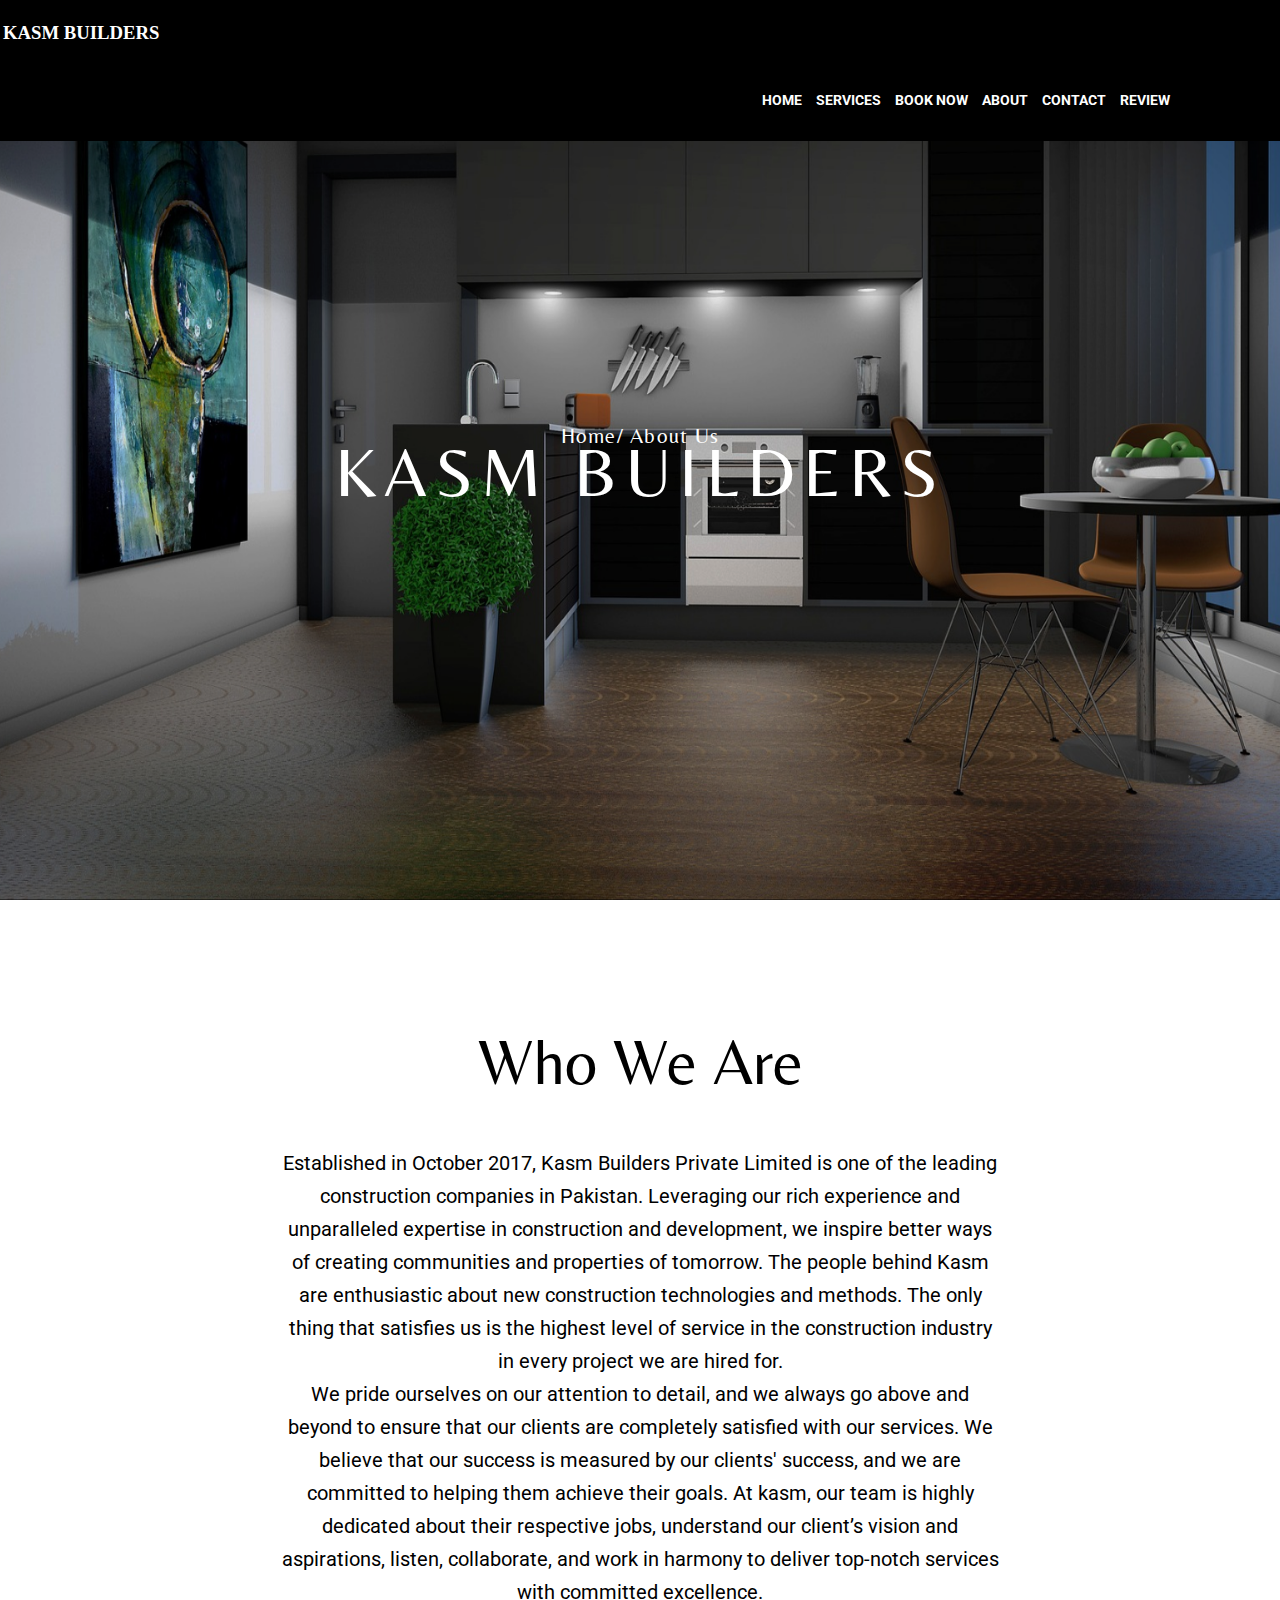
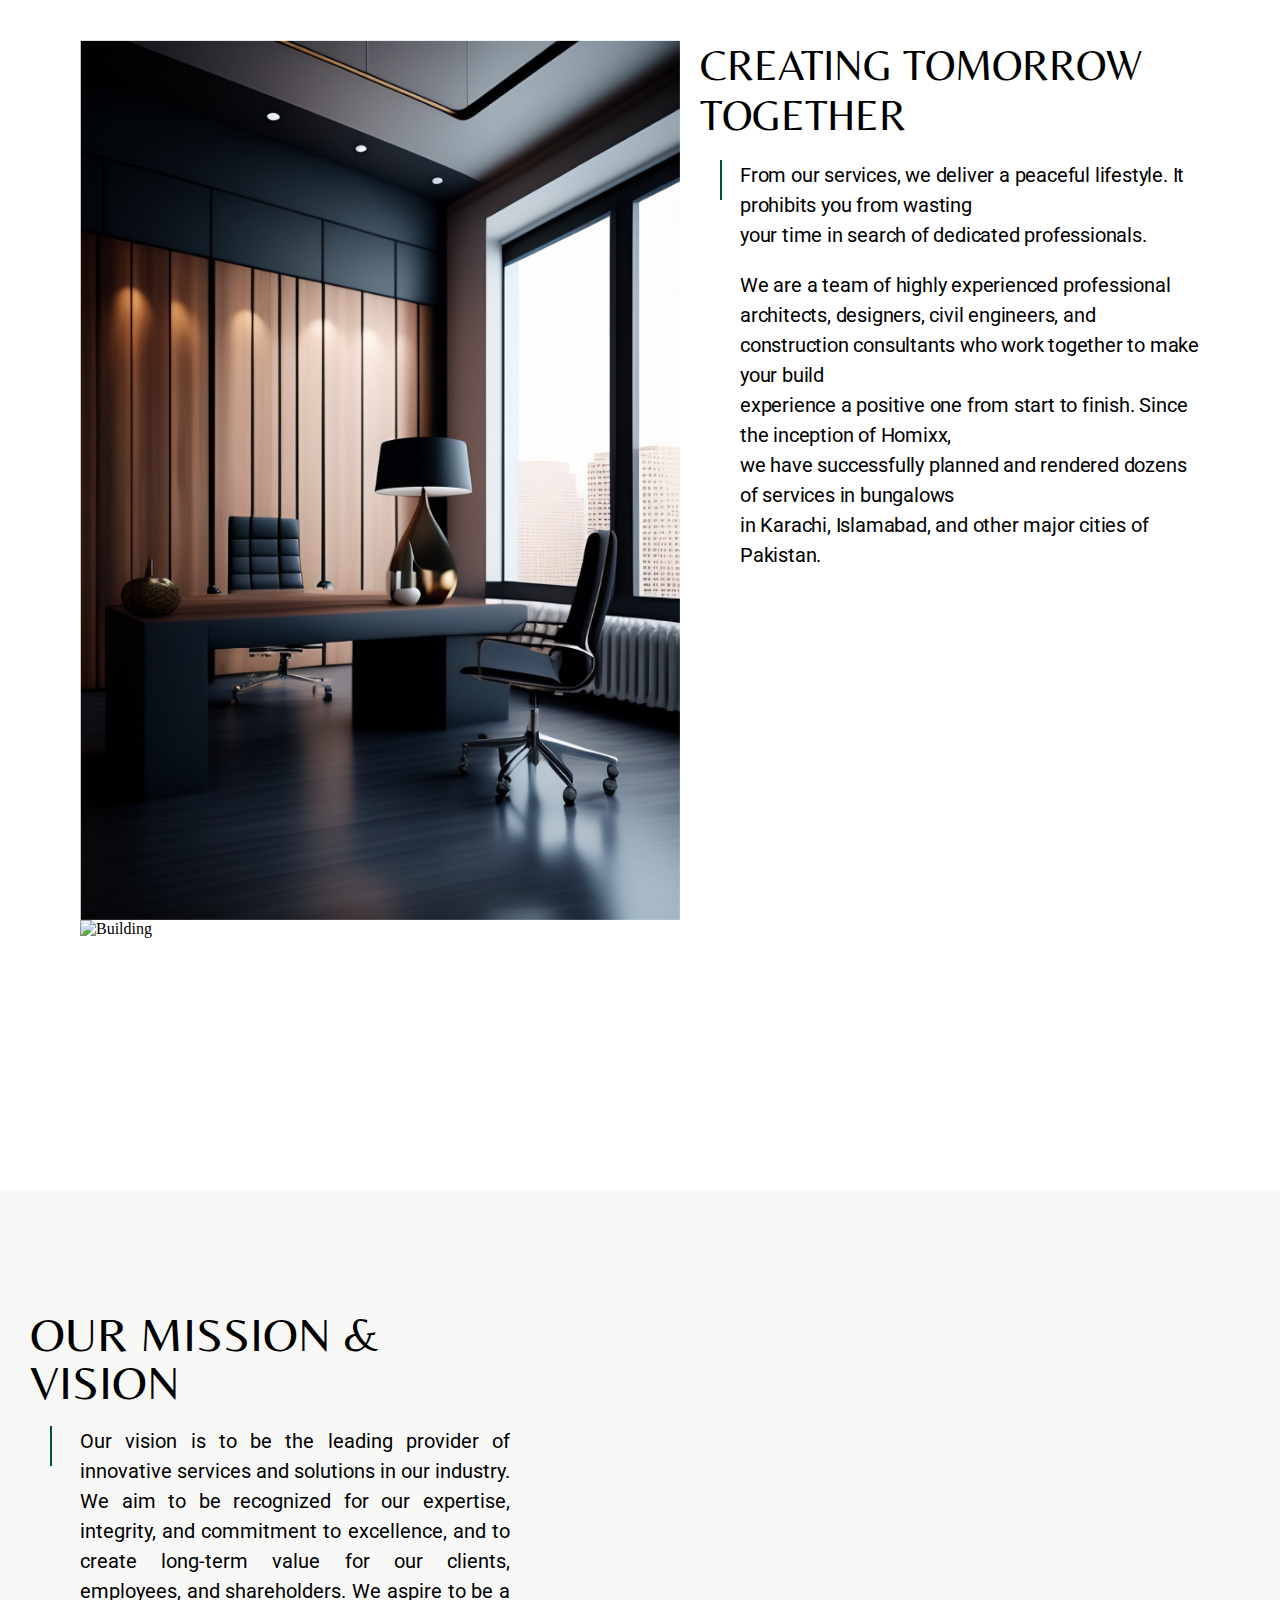
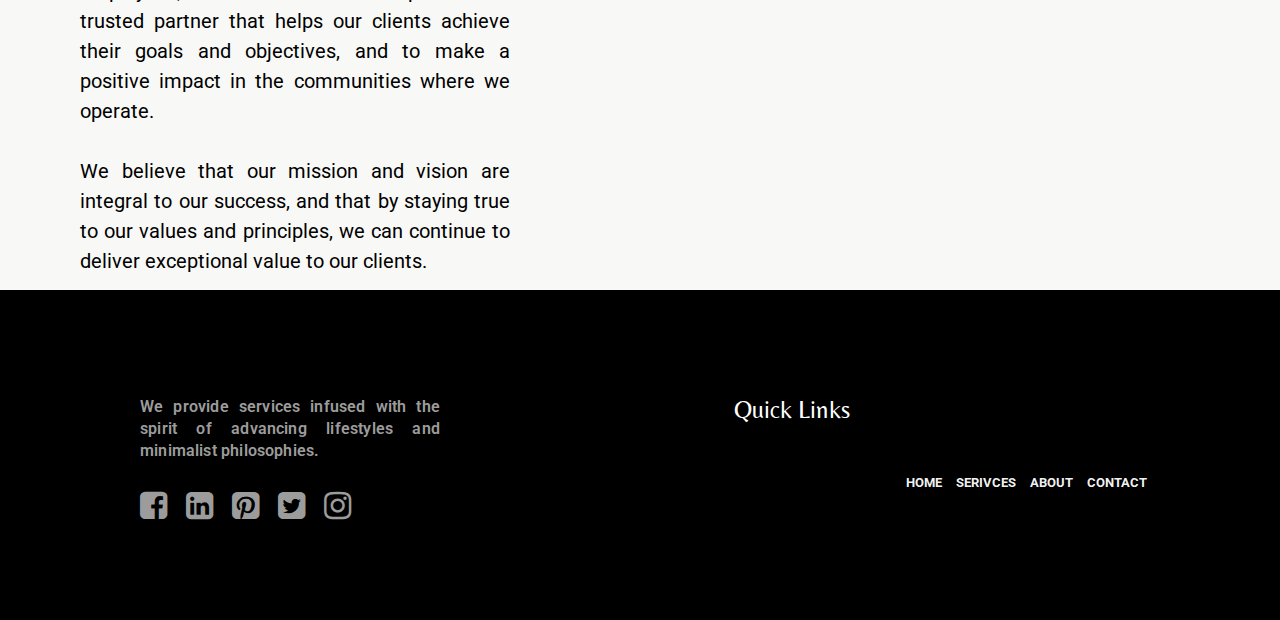
==== about.html @ a4db2271 "Inital commit 2" ====
<!DOCTYPE html>
<html lang="en">

<head>
    <meta charset="UTF-8">
    <meta http-equiv="X-UA-Compatible" content="IE=edge">
    <meta name="viewport" content="width=device-width, initial-scale=1.0">
    <link rel="apple-touch-icon" sizes="180x180" href="Pic/icon/apple-touch-icon.png">
    <link rel="icon" type="image/png" sizes="32x32" href="Pic/icon/favicon-32x32.png">
    <link rel="icon" type="image/png" sizes="16x16" href="Pic/icon/favicon-16x16.png">
    <link rel="manifest" href="/site.webmanifest">
    <link rel="preconnect" href="https://fonts.googleapis.com">
    <link rel="preconnect" href="https://fonts.gstatic.com" crossorigin>

    <link
        href="https://fonts.googleapis.com/css2?family=Dancing+Script&family=Noto+Sans&family=PT+Serif&family=Roboto:wght@100&display=swap"
        rel="stylesheet">

    <link rel="preconnect" href="https://fonts.googleapis.com">
    <link rel="preconnect" href="https://fonts.gstatic.com" crossorigin>
    <link
        href="https://fonts.googleapis.com/css2?family=Belleza&family=Dancing+Script&family=Noto+Sans&family=PT+Serif&display=swap"
        rel="stylesheet">
        <link rel="stylesheet" href="https://cdnjs.cloudflare.com/ajax/libs/font-awesome/4.7.0/css/font-awesome.min.css">

    <link rel="stylesheet" href="style.css">
    <title>Home-Vices | About Us</title>
</head>

<body>
    <section class="first-sec">
        <div class="banner">
            <nav>
            <!-- <img class="logo" src="Pic/home - vices-logo(4) 1.png" alt="logo"> -->
            <h3 style="color: white; text-align: left; padding-bottom: -50px;">KASM BUILDERS</h3>
            <a href="review.php" target="_blank" rel="">REVIEW</a>
            <a href="contact.php" target="_blank" rel="">CONTACT</a>
            <a href="about.html" target="_blank" rel="">ABOUT</a>
            <a href="book.html" target="_blank" rel="">BOOK NOW</a>
             <a href="our-services.html" target="_blank" rel="">SERVICES</a>
             <a href="index.html" target="_blank" rel="">HOME</a>
             </nav>
           
            <div class="tag">
                <div class="title">
                <p>Home/ About Us</p>
                <h1> kasm builders</h1>
        </div>
        </div>
    </div>
    </section>
    <section class="second-sec">
        <div class="about-us">
            <h1>Who We Are</h1>
            <!-- <p>A platform which allows people to avail our services of all kinds; painter, plumber, electrician,
                carpenter
                etc.The sole purpose is to connect the gap between varied customers & service providers and to provide
                guaranteed services in reasonable charges. Our services are designed to be comprehensive and efficient,
                allowing our clients to focus on their core business while we take care of the rest. We use the latest
                technology and tools to ensure that our services are always up-to-date and cutting-edge. </p> -->
                
                <p>Established in October 2017, Kasm Builders Private Limited is one of the leading construction companies in Pakistan. Leveraging our rich experience and unparalleled expertise in construction and development, we inspire better ways of creating communities and properties of tomorrow. The people behind Kasm are enthusiastic about new construction technologies and methods. The only thing that satisfies us is the highest level of service in the construction industry in every project we are hired for.</p>

            <p> We pride ourselves on our attention to detail, and we always go above and beyond to ensure that our
                clients
                are completely satisfied with our services. We believe that our success is measured by our clients'
                success,
                and we are committed to helping them achieve their goals. At kasm, our team is highly dedicated about
                their respective jobs, understand our client’s vision and aspirations, listen, collaborate, and work in
                harmony to deliver top-notch services with committed excellence.</p>
        </div>
    </section>

    <section class="third-sec">
        <img class="left-img" src="Pic/resource-studio.png" alt="This is Lounge Pic">
        <h2><span> Creating Tomorrow Together </span></h2>
        <div class="vline"></div>
        <p>From our services, we deliver a peaceful lifestyle. It prohibits you from wasting <br> your time in search of
            dedicated professionals. </p>

        <p class="second-para">We are a team of highly experienced professional architects, designers, civil engineers,
            and construction
            consultants who work together to make your build <br> experience a positive one from start to finish. Since
            the
            inception of Homixx,<br> we have successfully planned and rendered dozens of services in bungalows <br> in
            Karachi,
            Islamabad, and other major cities of Pakistan.</p>
        <img class="right-img" src="pic/building-successful.png" alt="Building">
    </section>

    <section class="fourth-sec">

        <img class="rightt-img " src="Pic/our-mission.png" alt="Our Mission">
        <div class="last-content" data-aos="fade-up">
            <h2>Our Mission & Vision</h2>
            <div class="vline2"></div>
            <p>Our vision is to be the leading provider of innovative services and solutions in our industry. We aim to
                be
                recognized for our expertise, integrity, and commitment to excellence, and to create long-term value for
                our
                clients, employees, and shareholders. We aspire to be a trusted partner that helps our clients achieve
                their
                goals and objectives, and to make a positive impact in the communities where we operate. <br> <br>

                We believe that our mission and vision are integral to our success, and that by staying true to our
                values
                and principles, we can continue to deliver exceptional value to our clients.</p>
        </div>

    </section>
    <section class="fifth-sec">
        <p class="last-text">We provide services infused with the spirit of advancing lifestyles and minimalist philosophies.</p>

        <a href="https://www.facebook.com/profile.php?id=100049033391215"><i class="fa fa-facebook-square fa-2x facebook" aria-hidden="true"></i></a>
        <a href="https://www.linkedin.com"><i class="fa fa-linkedin-square fa-2x facebook" aria-hidden="true"></i></a>
        <a href="https://www.pinterest.com"><i class="fa fa-pinterest-square fa-2x facebook" aria-hidden="true"></i></a>
        <a href="https://twitter.com/Devil86247985"><i class="fa fa-twitter-square fa-2x facebook" aria-hidden="true"></i></a>
        <a href="https://www.instagram.com/khushbakhtkhan_/"><i class="fa fa-instagram fa-2x facebook" aria-hidden="true"></i></a>
        <h3>Quick Links</h3>
        <nav>
            <a href="contact.php" target="_blank" rel="noopener noreferrer">Contact</a>
            <a href="about.html" target="_blank" rel="noopener noreferrer">About</a>
            <a href="our-services.html" target="_blank" rel="noopener noreferrer">Serivces</a>
            <a href="index.html" target="_blank" rel="noopener noreferrer">Home</a>
        </nav>
    </section>
</body>

</html>
---- style.css ----
*{
    box-sizing: border-box;

}
body {
    margin: 0px;
}

.first-sec {
    margin-bottom: 60px;
    width: auto;
    height: 100vh;
    background-color: #000000;
    position: relative;
}

.logo {
    max-width: 100px;
    margin: 15px 0px 0px 50px;
}

.banner{
    background-image: url(Pic/kitchen.png);
   height: 100vh;
    width: 100%;
    background-size: cover;
    background-position: center top;
background-repeat: no-repeat;

}

.title{
    position: absolute;
    text-align: center;
    width: 100%;
    min-height: 100%;
top: 45%;
}
.title h1 {
  transform: translateY(-20px);
    font-family: 'Belleza';
    font-style: normal;
    color: #FFFFFF;
    opacity: 1;
    font-weight: 400;
    font-size: 68px;
    line-height: 0px;
    letter-spacing: 8px;
    text-transform: uppercase;
}
.title p{

    font-family: 'Belleza';
    font-style: normal;
    color: #FFFFFF;
    font-weight: 300;
    line-height: 20px;
    font-size: 21px;
    letter-spacing: 1.28px;
}




nav{
    background-color: #000000;
    overflow: hidden;
    padding: 3px;

}

nav a {
    font-family: 'roboto';
    text-decoration: none;
    color: #FFFFFF;
    font-family: 'Roboto';
    font-style: normal;
    font-weight: 700;
    display: block;
    padding: 30px 7px;  /*7 back to 30 */
    float: right;
    font-size: 14px;
    position: relative;
    right: 100px;
}
a:hover{
    text-decoration: none;
    color: #9c9c9c;
}

.middle {
    color: #FFFFFF;
    text-transform: uppercase;
}

.middle p {
    font-family: 'Belleza';
    letter-spacing: 5px;
    position: absolute;
    top: 48%;
    left: 44%;
    font-size: small;
    line-height: 22px;
    font-weight: 100;
    font-family: 'Belleza';
}

.middle h1 {
    position: absolute;
    top: 46%;
    left: 36.5%;
    letter-spacing: 5px;
    font-size: 64px;
    font-weight: 400;
    font-style: normal;
    font-family: 'Belleza';

}

.second-sec {
    height: 600px;
    margin-top: 120px;
}

.about-us {
    text-align: center;
    animation: anim 2s ease-in-out;
}

.about-us h1 {
    font-family: 'Belleza';
    font-style: normal;
    font-weight: 400;
    font-size: 64px;
    line-height: 64px;
    padding: 10px;
    animation: anim 2s ease-in-out;
}

.about-us p {
    font-family: 'Roboto';
    font-style: normal;
    font-weight: 400;
    font-size: 20px;
    line-height: 33px;
    margin: 0px 280px;
}

.third-sec {
    height: 950px;
    margin: 0 50px;
    position: relative;

}

.left-img {
    width: 660px;
    height: 880px;
    padding: 0px 30px 0px 30px;
    float: left;
    animation: slide 2s linear forwards; 
    
}

.third-sec h2 span {
    position: relative;
    right: 10px;

    font-family: 'Belleza';
    font-style: normal;
    font-weight: 400;
    font-size: 42px;
    line-height: 50px;
    padding-bottom: 10px;
    text-transform: uppercase;
}

.third-sec p {
    position: relative;
    left: 30px;
    font-family: 'Roboto';
    font-style: normal;
    font-weight: 400;
    font-size: 20px;
    line-height: 30px;
    margin-right: 60px;
    padding-bottom: 10px;
    letter-spacing: -0.2px;
    margin-bottom: 10px;
    margin-top: 0px;
    animation: anim 2s ease-in-out;
}

.vline {
    border: 1px solid #005436;
    height: 40px;
    width: 0px;
    position: absolute;
    left: 670px;
    padding: 0px;
}

.vline2 {
    border: 1px solid #005436;
    width: 0px;
    height: 40px;
    position: absolute;
    left: 20px;
}

.right-img {
    position: relative;
    display: inline-block;
    left: 30px;
    width: 660px;
    height: 770px;
    animation: slide 2s linear forwards; 

}
.fourth-sec {
    height: 700px;
    background-color: #F8F9F7;
    margin: 200px 0px 0px 0px;
    padding: 80px 0px;
}
/* .fourth-sec p,h2{
    animation: anim 2s ease-in-out;
} */

/* @keyframes anim {
    0% {
      opacity: 0;
      transform: translate3d(0,40%,0);}
    100% {
      opacity: 1;
      transform: none;}
  } */

.rightt-img {
    float: right;
    width: 645px;
    margin-right: 50px;
    clip-path: polygon(0 0, 0 0, 0 100%, 0% 100%);
    /* Initial clip-path to hide the element */
    animation: slide 2s linear forwards;
}

/* Define the animation */
@keyframes slide {
    to {
        clip-path: polygon(0 0, 100% 0, 100% 100%, 0 100%);
    }
}

/* @keyframes slide {
    from{
      clip-path: polygon(0 0, 0 0, 0 100%, 0% 100%);
  
    }
    to{
      clip-path: polygon(0 0, 100% 0, 100% 100%, 0 100%);
    }
  } */

.last-content {
    position: relative;
    margin-right: 800px;
    left: 30px;
    margin-top: 0px;
}

.last-content h2 {
    font-family: 'Belleza';
    font-style: normal;
    font-weight: 400;
    font-size: 48px;
    line-height: 48px;
    text-transform: uppercase;
    margin-bottom: 20px;

}

.last-content p {
    font-family: 'Roboto';
    font-style: normal;
    font-weight: 400;
    font-size: 20px;
    line-height: 30px;
    text-align: justify;
    margin-left: 50px;
}

.fifth-sec {
    height: 330px;
    background-color: #000000;
    position: relative;
}

.fifth-sec h3 {
    position: relative;
    top: 80px;
    right: 430px;
    float: right;
    font-family: 'Belleza';
    font-style: normal;
    font-weight: 400;
    font-size: 25px;
    line-height: 30px;
    color: white;
    z-index: 2;
}

.fifth-sec nav {
    position: relative;
    top: 150px;
    padding-right: 10px;

    left: 100px;
}

.last-text {
    color: #9C9C9C;
    font-family: 'Roboto';
    font-style: normal;
    font-weight:600;
    font-size: 16px;
    line-height: 22px;
    max-width: 300px;
    transform: translateY(90px);
    margin-left: 140px;
    letter-spacing: 0.18px;
    text-align: justify;
    float: left;
}
a i.facebook {
    color: #9c9c9c;
    position: relative;
    top: 200px;
    right: 300px;
    margin-right: 15px;
}
 

.fifth-sec nav a {
    text-transform: uppercase;
    font-size: small;
    color: #f9f9f9f9;
    padding-top: 0;
}
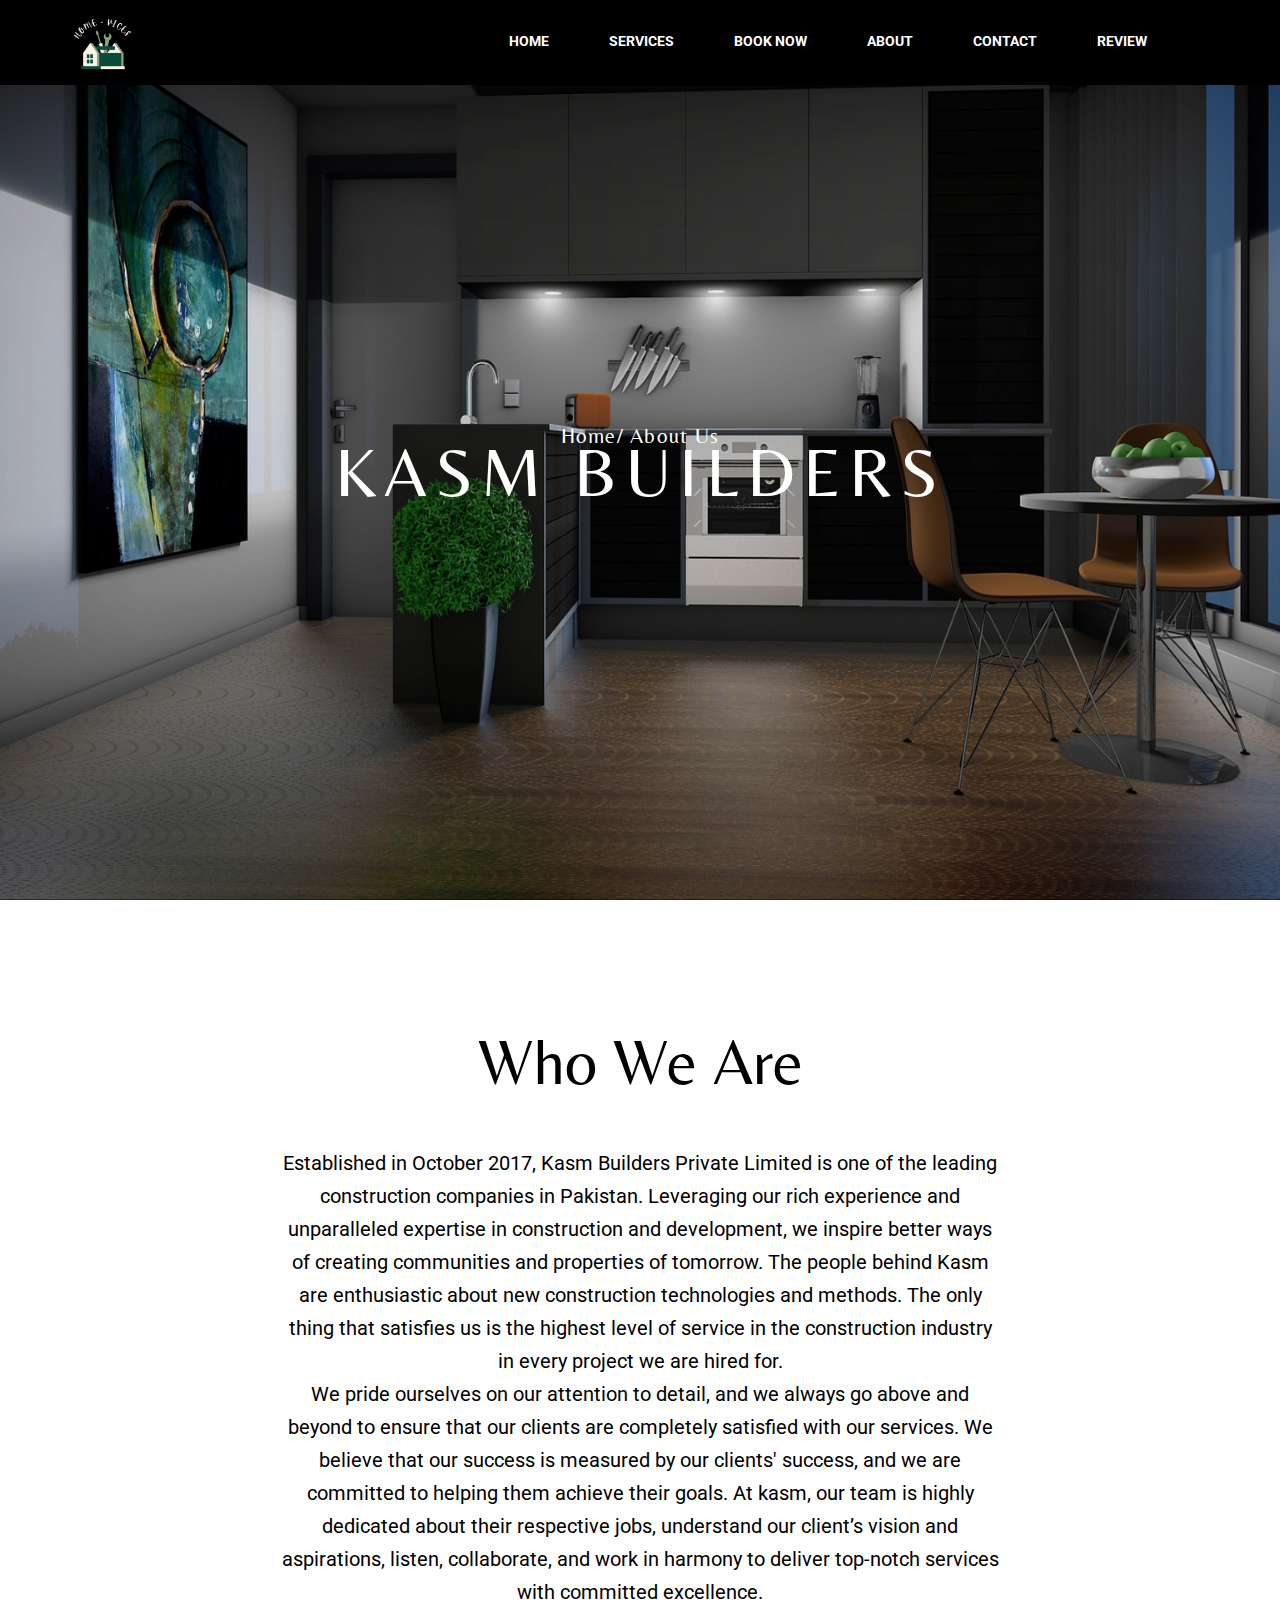
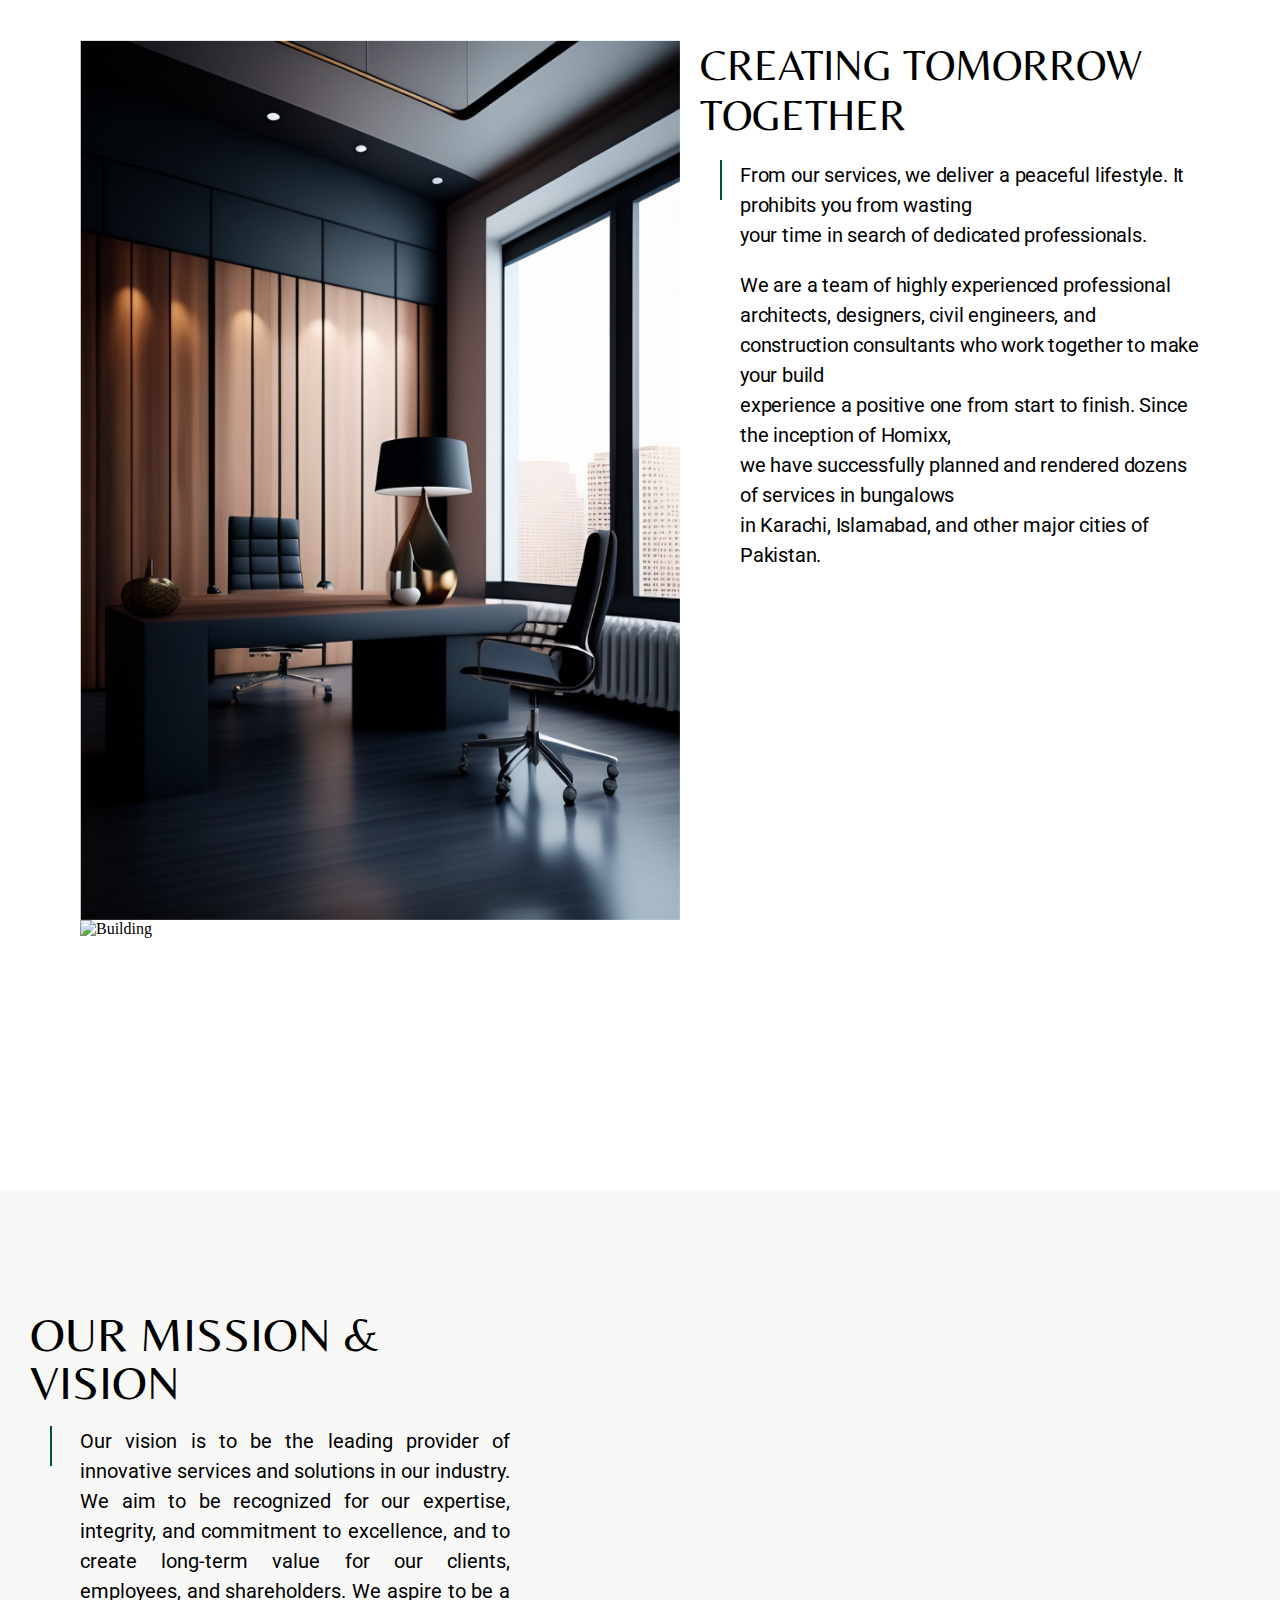
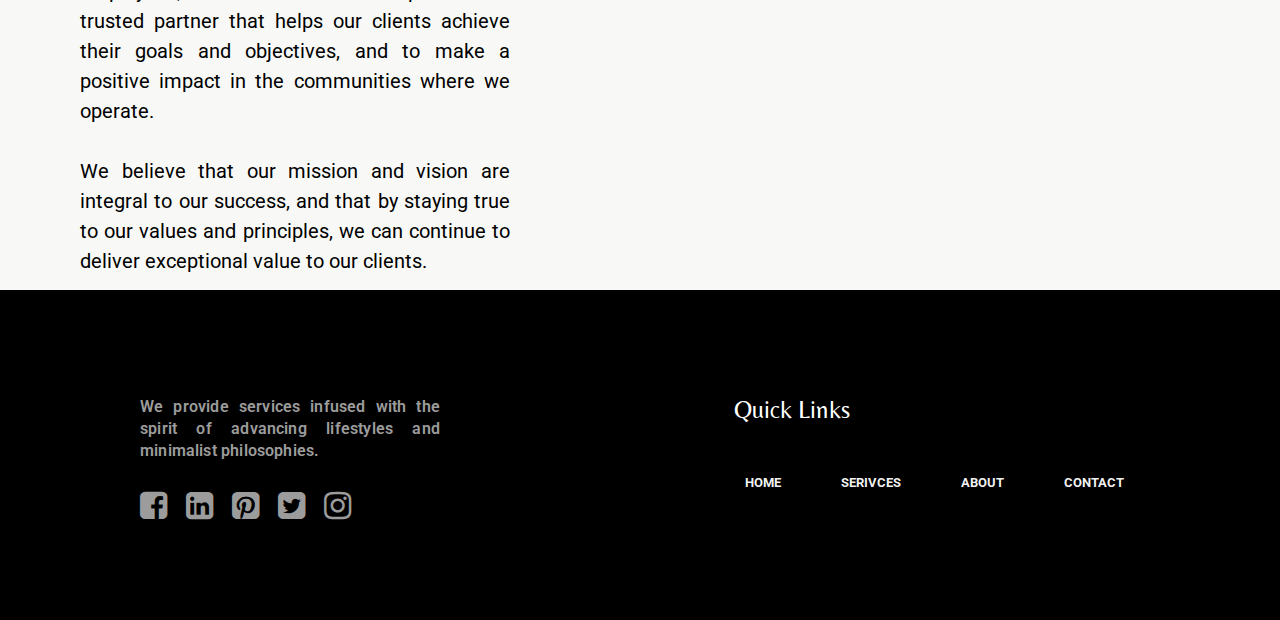
==== commit 81d4e2af: "Inital commit 4" ====
--- a/about.html
+++ b/about.html
@@ -31,8 +31,8 @@
     <section class="first-sec">
         <div class="banner">
             <nav>
-            <!-- <img class="logo" src="Pic/home - vices-logo(4) 1.png" alt="logo"> -->
-            <h3 style="color: white; text-align: left; padding-bottom: -50px;">KASM BUILDERS</h3>
+            <img class="logo" src="Pic/home - vices-logo(4) 1.png" alt="logo">
+            <!-- <h3 style="color: white; text-align: left; padding-bottom: -50px;">KASM BUILDERS</h3> -->
             <a href="review.php" target="_blank" rel="">REVIEW</a>
             <a href="contact.php" target="_blank" rel="">CONTACT</a>
             <a href="about.html" target="_blank" rel="">ABOUT</a>
--- a/style.css
+++ b/style.css
@@ -77,7 +77,7 @@
     font-style: normal;
     font-weight: 700;
     display: block;
-    padding: 30px 7px;  /*7 back to 30 */
+    padding: 30px 30px;  /*7 back to 30 */
     float: right;
     font-size: 14px;
     position: relative;
